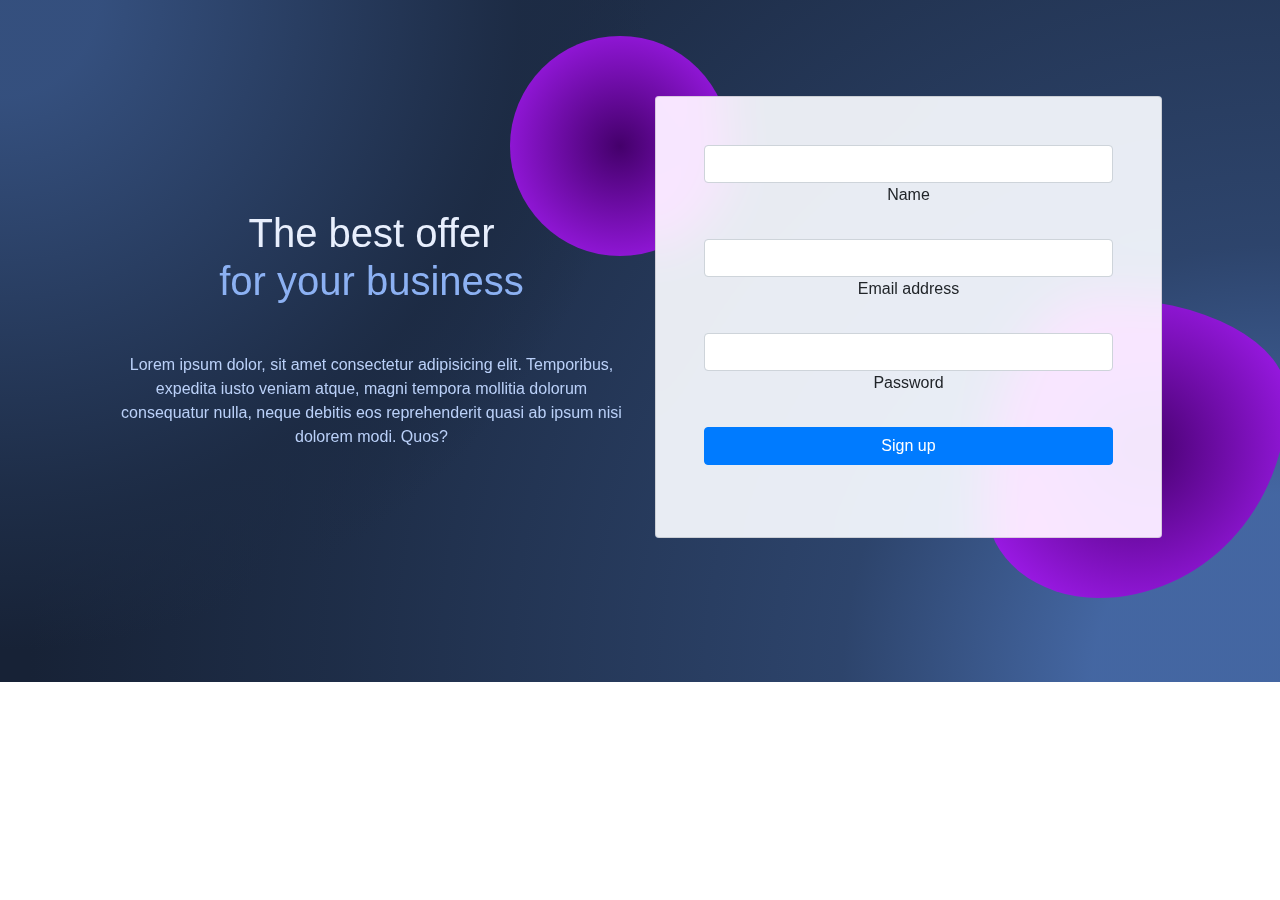
==== signup.html @ 05555528 "Created signup page" ====
<!DOCTYPE html>
<html lang="en">
<head>
    <meta charset="UTF-8">
    <meta http-equiv="X-UA-Compatible" content="IE=edge">
    <meta name="viewport" content="width=device-width, initial-scale=1.0">
    <title>Document</title>
</head>
<body>
   <!-- Section: Design Block -->
<section class="background-radial-gradient overflow-hidden">
    <style>
      .background-radial-gradient {
        background-color: hsl(218, 41%, 15%);
        background-image: radial-gradient(650px circle at 0% 0%,
            hsl(218, 41%, 35%) 15%,
            hsl(218, 41%, 30%) 35%,
            hsl(218, 41%, 20%) 75%,
            hsl(218, 41%, 19%) 80%,
            transparent 100%),
          radial-gradient(1250px circle at 100% 100%,
            hsl(218, 41%, 45%) 15%,
            hsl(218, 41%, 30%) 35%,
            hsl(218, 41%, 20%) 75%,
            hsl(218, 41%, 19%) 80%,
            transparent 100%);
      }
  
      #radius-shape-1 {
        height: 220px;
        width: 220px;
        top: -60px;
        left: -130px;
        background: radial-gradient(#44006b, #ad1fff);
        overflow: hidden;
      }
  
      #radius-shape-2 {
        border-radius: 38% 62% 63% 37% / 70% 33% 67% 30%;
        bottom: -60px;
        right: -110px;
        width: 300px;
        height: 300px;
        background: radial-gradient(#44006b, #ad1fff);
        overflow: hidden;
      }
  
      .bg-glass {
        background-color: hsla(0, 0%, 100%, 0.9) !important;
        backdrop-filter: saturate(200%) blur(25px);
      }
    </style>
  
    <div class="container px-4 py-5 px-md-5 text-center text-lg-start my-5">
      <div class="row gx-lg-5 align-items-center mb-5">
        <div class="col-lg-6 mb-5 mb-lg-0" style="z-index: 10">
          <h1 class="my-5 display-5 fw-bold ls-tight" style="color: hsl(218, 81%, 95%)">
            The best offer <br />
            <span style="color: hsl(218, 81%, 75%)">for your business</span>
          </h1>
          <p class="mb-4 opacity-70" style="color: hsl(218, 81%, 85%)">
            Lorem ipsum dolor, sit amet consectetur adipisicing elit.
            Temporibus, expedita iusto veniam atque, magni tempora mollitia
            dolorum consequatur nulla, neque debitis eos reprehenderit quasi
            ab ipsum nisi dolorem modi. Quos?
          </p>
        </div>
  
        <div class="col-lg-6 mb-5 mb-lg-0 position-relative">
          <div id="radius-shape-1" class="position-absolute rounded-circle shadow-5-strong"></div>
          <div id="radius-shape-2" class="position-absolute shadow-5-strong"></div>
  
          <div id = "signupBox"class="card bg-glass">
            <div class="card-body px-4 py-5 px-md-5">
              <form>
                <!-- 2 column grid layout with text inputs for the first and last names -->
                <div class="row">
                  <div class="col-md-12 mb-4">
                    <div class="form-outline">
                      <input type="text" id="name" class="form-control" />
                      <label class="form-label" for="form3Example1">Name</label>
                    </div>
                  </div>
              
                </div>
  
                <!-- Email input -->
                <div class="form-outline mb-4">
                  <input type="email" id="email" class="form-control" />
                  <label class="form-label" for="form3Example3">Email address</label>
                </div>
  
                <!-- Password input -->
                <div class="form-outline mb-4">
                  <input type="password" id="password" class="form-control" />
                  <label class="form-label" for="form3Example4">Password</label>
                </div>
  
              
  
                <!-- Submit button -->
                <button id = "s" type="submit" class="btn btn-primary btn-block mb-4">
                  Sign up
                </button>
  
            
              </form>
            </div>
          </div>
        </div>
      </div>
    </div>
  </section>
  <!-- Section: Design Block -->
</body>
<link rel="stylesheet" href="https://stackpath.bootstrapcdn.com/bootstrap/4.4.1/css/bootstrap.min.css" integrity="sha384-Vkoo8x4CGsO3+Hhxv8T/Q5PaXtkKtu6ug5TOeNV6gBiFeWPGFN9MuhOf23Q9Ifjh" crossorigin="anonymous">

</html>
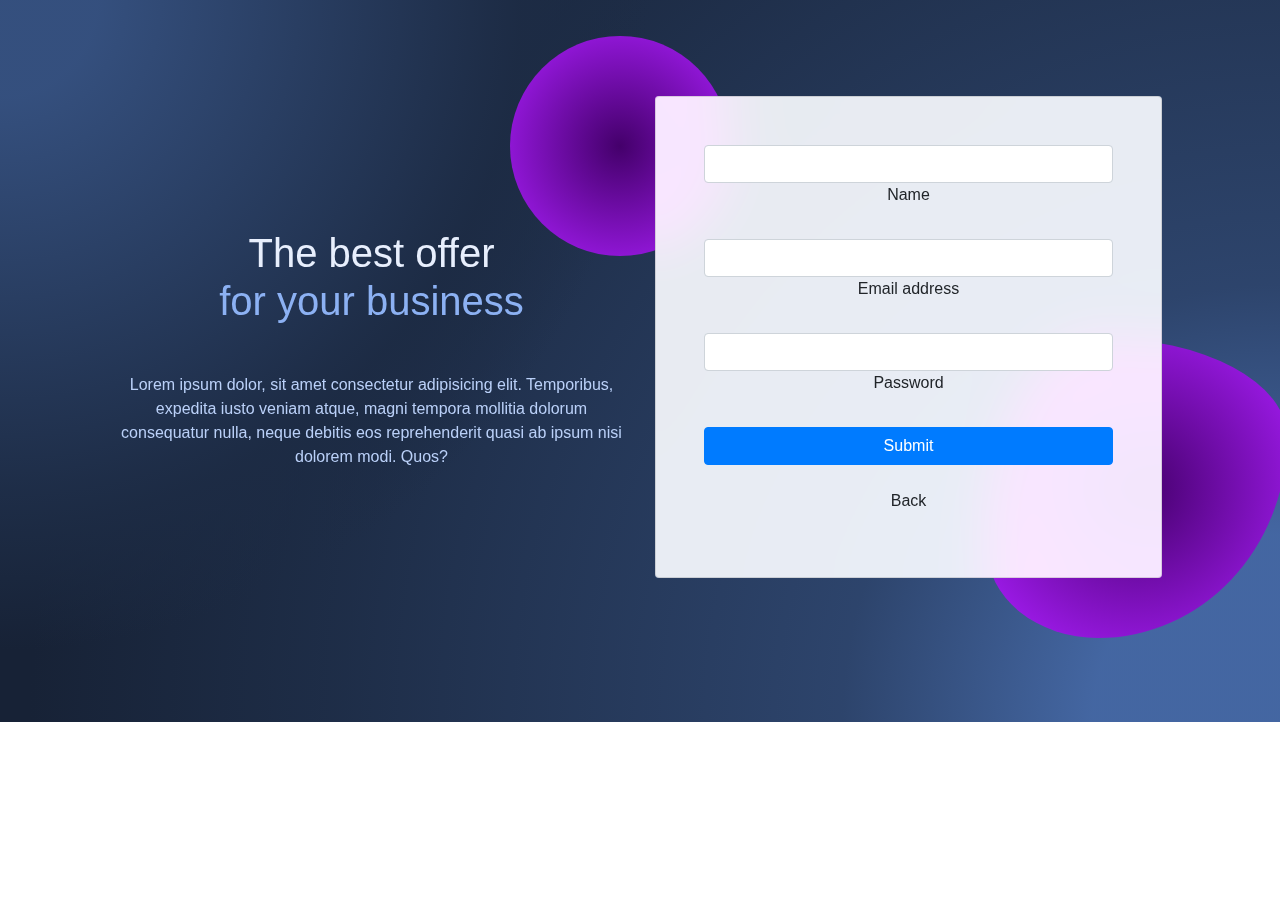
==== commit 631ef4ba: "Modified signup" ====
--- a/signup.html
+++ b/signup.html
@@ -5,6 +5,8 @@
     <meta http-equiv="X-UA-Compatible" content="IE=edge">
     <meta name="viewport" content="width=device-width, initial-scale=1.0">
     <title>Document</title>
+    <link rel="stylesheet" href="./styles/styles.css">
+   
 </head>
 <body>
    <!-- Section: Design Block -->
@@ -99,9 +101,9 @@
               
   
                 <!-- Submit button -->
-                <button id = "s" type="submit" class="btn btn-primary btn-block mb-4">
-                  Sign up
-                </button>
+                <input id = "s" type="submit" class="btn btn-primary btn-block mb-4"/>
+                <p class="back" id="back">Back</p>
+                
   
             
               </form>
@@ -114,5 +116,5 @@
   <!-- Section: Design Block -->
 </body>
 <link rel="stylesheet" href="https://stackpath.bootstrapcdn.com/bootstrap/4.4.1/css/bootstrap.min.css" integrity="sha384-Vkoo8x4CGsO3+Hhxv8T/Q5PaXtkKtu6ug5TOeNV6gBiFeWPGFN9MuhOf23Q9Ifjh" crossorigin="anonymous">
-
+<script src="./js/signup.js"></script>
 </html>--- a/styles/styles.css
+++ b/styles/styles.css
@@ -0,0 +1,15 @@
+.divider:after,
+.divider:before {
+content: "";
+flex: 1;
+height: 1px;
+background: #eee;
+}
+.h-custom {
+height: calc(100% - 73px);
+}
+@media (max-width: 450px) {
+.h-custom {
+height: 100%;
+}
+}